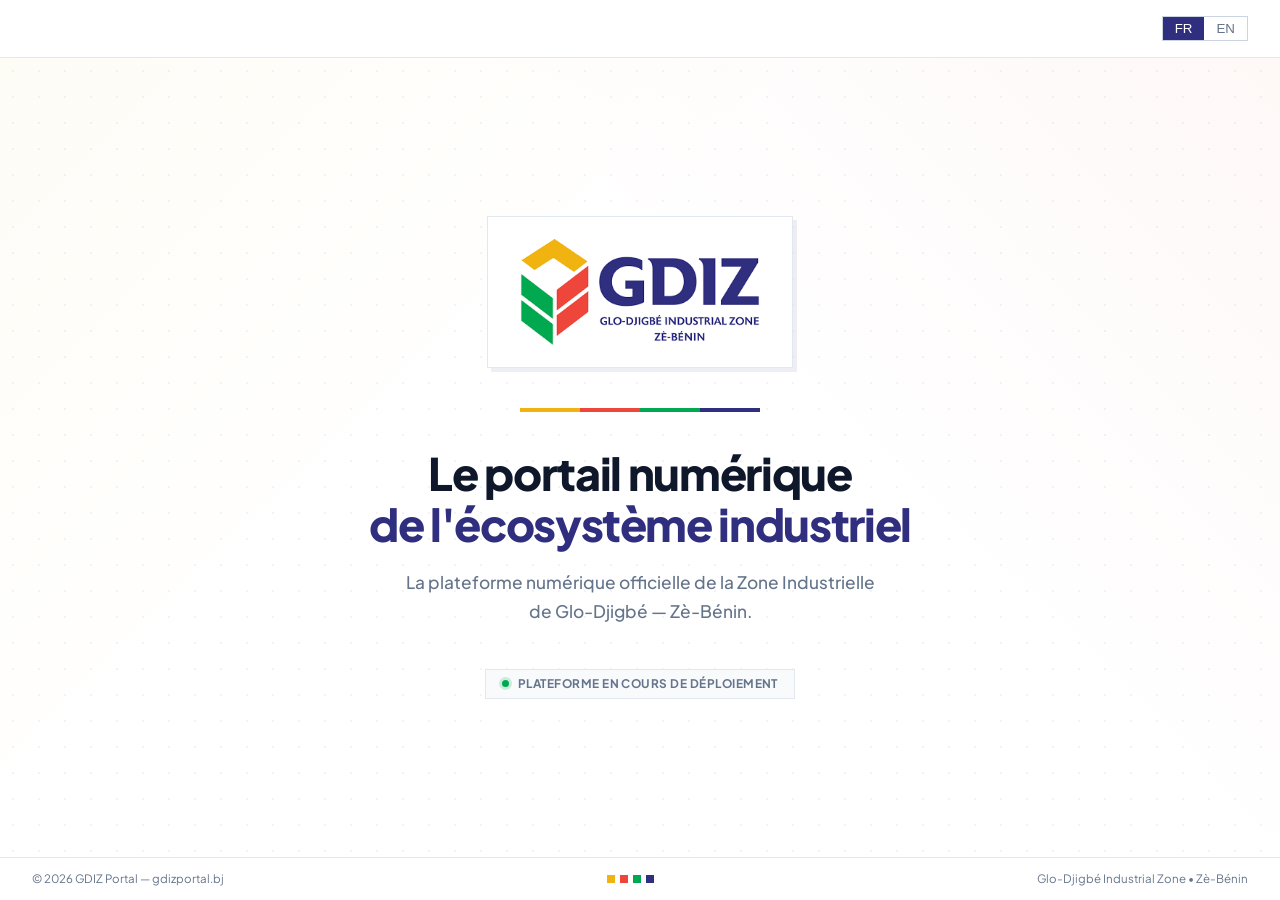
==== index.html @ c92b427e "feat: clean centered landing — full logo, 4-color stripe, headline, status pill, no CTA" ====
<!DOCTYPE html>
<html lang="fr">
<head>
  <meta charset="UTF-8">
  <meta name="viewport" content="width=device-width, initial-scale=1.0">
  <title>GDIZ Portal — Le portail numérique de l'écosystème industriel</title>
  <meta name="description" content="GDIZ Portal — La plateforme numérique officielle de la Zone Industrielle de Glo-Djigbé, Zè-Bénin.">
  <link rel="canonical" href="https://gdizportal.bj/">
  <meta property="og:url" content="https://gdizportal.bj/">
  <meta property="og:title" content="GDIZ Portal">
  <meta property="og:image" content="https://gdizportal.bj/assets/img/gdiz-logo.png">
  <link rel="icon" type="image/png" href="assets/img/gdiz-logo.png">

  <!-- Google Fonts -->
  <link rel="preconnect" href="https://fonts.googleapis.com">
  <link rel="preconnect" href="https://fonts.gstatic.com" crossorigin>
  <link href="https://fonts.googleapis.com/css2?family=Plus+Jakarta+Sans:wght@400;500;600;700;800;900&display=swap" rel="stylesheet">
  <!-- Font Awesome -->
  <link rel="stylesheet" href="https://cdnjs.cloudflare.com/ajax/libs/font-awesome/6.5.1/css/all.min.css">

  <style>
    /* ─── Reset ─────────────────────────────────────────────────────── */
    *, *::before, *::after { box-sizing: border-box; margin: 0; padding: 0; }

    :root {
      --blue:   #302F7F;
      --blue-d: #1E1D5C;
      --yellow: #F0B310;
      --red:    #EF463B;
      --green:  #00A950;
      --white:  #FFFFFF;
      --ink:    #0F172A;
      --muted:  #64748B;
      --border: #E2E8F0;
    }

    html, body {
      width: 100%; height: 100%;
      font-family: 'Plus Jakarta Sans', -apple-system, sans-serif;
      -webkit-font-smoothing: antialiased;
      color: var(--ink);
      background: var(--white);
    }

    /* ─── Full viewport wrapper ──────────────────────────────────────── */
    .page {
      min-height: 100vh;
      display: grid;
      grid-template-rows: auto 1fr auto;
    }

    /* ─── Top bar ────────────────────────────────────────────────────── */
    .topbar {
      display: flex;
      align-items: center;
      justify-content: flex-end;
      padding: 1rem 2rem;
      border-bottom: 1px solid var(--border);
    }

    .lang-toggle {
      display: flex;
      border: 1px solid #CBD5E1;
      overflow: hidden;
      font-size: 0.72rem;
      font-weight: 700;
    }

    .lang-btn {
      background: none; border: none;
      padding: 5px 12px; cursor: pointer;
      color: var(--muted); transition: all 0.15s;
      line-height: 1;
    }

    .lang-btn.active {
      background: var(--blue);
      color: var(--white);
    }

    /* ─── Hero center ────────────────────────────────────────────────── */
    .hero {
      display: flex;
      flex-direction: column;
      align-items: center;
      justify-content: center;
      text-align: center;
      padding: 3rem 2rem;
      position: relative;
    }

    /* Decorative background stripes inspired by GDIZ chevron */
    .hero::before {
      content: '';
      position: absolute;
      inset: 0;
      background:
        linear-gradient(135deg,
          rgba(240,179,16,.04) 0%,
          transparent 40%
        ),
        linear-gradient(225deg,
          rgba(239,70,59,.04) 0%,
          transparent 40%
        );
      pointer-events: none;
    }

    /* Subtle dot grid */
    .hero::after {
      content: '';
      position: absolute;
      inset: 0;
      background-image: radial-gradient(rgba(48,47,127,.055) 1px, transparent 1px);
      background-size: 26px 26px;
      pointer-events: none;
    }

    .hero-inner {
      position: relative;
      z-index: 1;
      display: flex;
      flex-direction: column;
      align-items: center;
      gap: 0;
    }

    /* Logo — full display, no crop */
    .logo-wrap {
      background: var(--white);
      padding: 1.25rem 2rem;
      border: 1px solid var(--border);
      box-shadow: 4px 4px 0 rgba(48,47,127,.08);
      margin-bottom: 2.5rem;
      display: inline-block;
    }

    .logo-wrap img {
      display: block;
      width: 240px;   /* fixed width that fits full logo 331×152 */
      height: auto;   /* keep aspect ratio — never cuts logo */
      object-fit: contain;
    }

    /* 4-color accent bar matching logo chevron */
    .stripe-bar {
      display: flex;
      width: 240px;
      height: 4px;
      margin-bottom: 2.25rem;
      overflow: hidden;
    }

    .stripe-bar span {
      flex: 1;
    }

    .s1 { background: var(--yellow); }
    .s2 { background: var(--red);    }
    .s3 { background: var(--green);  }
    .s4 { background: var(--blue);   }

    /* Headline */
    h1 {
      font-size: clamp(1.65rem, 3.8vw, 2.8rem);
      font-weight: 900;
      letter-spacing: -0.03em;
      line-height: 1.13;
      color: var(--blue);
      margin-bottom: 1.15rem;
    }

    h1 em {
      font-style: normal;
      color: var(--ink);
    }

    /* Sub-text */
    .desc {
      font-size: clamp(0.92rem, 1.5vw, 1.08rem);
      font-weight: 500;
      color: var(--muted);
      max-width: 480px;
      line-height: 1.65;
      margin-bottom: 2.75rem;
    }

    /* Status pill */
    .status-pill {
      display: inline-flex;
      align-items: center;
      gap: 0.55rem;
      border: 1px solid var(--border);
      background: #F8FAFC;
      padding: 0.4rem 1rem;
      font-size: 0.74rem;
      font-weight: 700;
      color: var(--muted);
      letter-spacing: 0.04em;
      text-transform: uppercase;
    }

    .live-dot {
      width: 7px; height: 7px;
      border-radius: 50%;
      background: var(--green);
      box-shadow: 0 0 0 3px rgba(0,169,80,.18);
      animation: pulse 2s infinite;
    }

    @keyframes pulse {
      0%,100% { box-shadow: 0 0 0 2px rgba(0,169,80,.2); }
      50%      { box-shadow: 0 0 0 6px rgba(0,169,80,0);  }
    }

    /* ─── Bottom footer bar ──────────────────────────────────────────── */
    .site-footer {
      border-top: 1px solid var(--border);
      padding: 0.85rem 2rem;
      display: flex;
      align-items: center;
      justify-content: space-between;
      flex-wrap: wrap;
      gap: 0.4rem;
      font-size: 0.72rem;
      color: var(--muted);
    }

    .footer-dots {
      display: flex;
      gap: 5px;
      align-items: center;
    }

    .footer-dots span {
      width: 8px; height: 8px;
      display: inline-block;
    }

    .fd-y { background: var(--yellow); }
    .fd-r { background: var(--red);    }
    .fd-g { background: var(--green);  }
    .fd-b { background: var(--blue);   }

    /* ─── Responsive ─────────────────────────────────────────────────── */
    @media (max-width: 480px) {
      .logo-wrap img { width: 190px; }
      .stripe-bar { width: 190px; }
      .topbar { padding: 0.85rem 1.25rem; }
      .hero { padding: 2.5rem 1.25rem; }
      .site-footer { padding: 0.75rem 1.25rem; }
    }
  </style>
</head>
<body>

<div class="page">

  <!-- Top bar: only language switcher -->
  <div class="topbar">
    <div class="lang-toggle">
      <button class="lang-btn active" data-lang="fr" onclick="setLang('fr')">FR</button>
      <button class="lang-btn"        data-lang="en" onclick="setLang('en')">EN</button>
    </div>
  </div>

  <!-- Hero: full center -->
  <main class="hero">
    <div class="hero-inner">

      <!-- Logo in white bordered card — never cropped -->
      <div class="logo-wrap">
        <img
          src="assets/img/gdiz-logo.png"
          alt="GDIZ — Glo-Djigbé Industrial Zone, Zè-Bénin"
        >
      </div>

      <!-- 4-color stripe (yellow / red / green / blue from logo) -->
      <div class="stripe-bar">
        <span class="s1"></span>
        <span class="s2"></span>
        <span class="s3"></span>
        <span class="s4"></span>
      </div>

      <!-- Headline -->
      <h1 id="title">
        <em>Le portail numérique</em><br>
        de l'écosystème industriel
      </h1>

      <!-- Short description -->
      <p class="desc" id="desc">
        La plateforme numérique officielle de la Zone Industrielle de Glo-Djigbé — Zè-Bénin.
      </p>

      <!-- Status pill -->
      <div class="status-pill">
        <span class="live-dot"></span>
        <span id="status">Plateforme en cours de déploiement</span>
      </div>

    </div>
  </main>

  <!-- Footer -->
  <footer class="site-footer">
    <span>© 2026 GDIZ Portal — gdizportal.bj</span>
    <div class="footer-dots">
      <span class="fd-y"></span>
      <span class="fd-r"></span>
      <span class="fd-g"></span>
      <span class="fd-b"></span>
    </div>
    <span>Glo-Djigbé Industrial Zone • Zè-Bénin</span>
  </footer>

</div>

<script>
  const t = {
    fr: {
      title:  '<em>Le portail numérique</em><br>de l\'écosystème industriel',
      desc:   'La plateforme numérique officielle de la Zone Industrielle de Glo-Djigbé — Zè-Bénin.',
      status: 'Plateforme en cours de déploiement'
    },
    en: {
      title:  '<em>The digital gateway</em><br>to the industrial ecosystem',
      desc:   'The official digital platform of Glo-Djigbé Industrial Zone — Zè, Benin.',
      status: 'Platform under deployment'
    }
  };

  function setLang(lang) {
    document.getElementById('title').innerHTML  = t[lang].title;
    document.getElementById('desc').textContent = t[lang].desc;
    document.getElementById('status').textContent = t[lang].status;
    document.querySelectorAll('.lang-btn').forEach(b =>
      b.classList.toggle('active', b.dataset.lang === lang)
    );
    document.documentElement.lang = lang;
  }
</script>

</body>
</html>
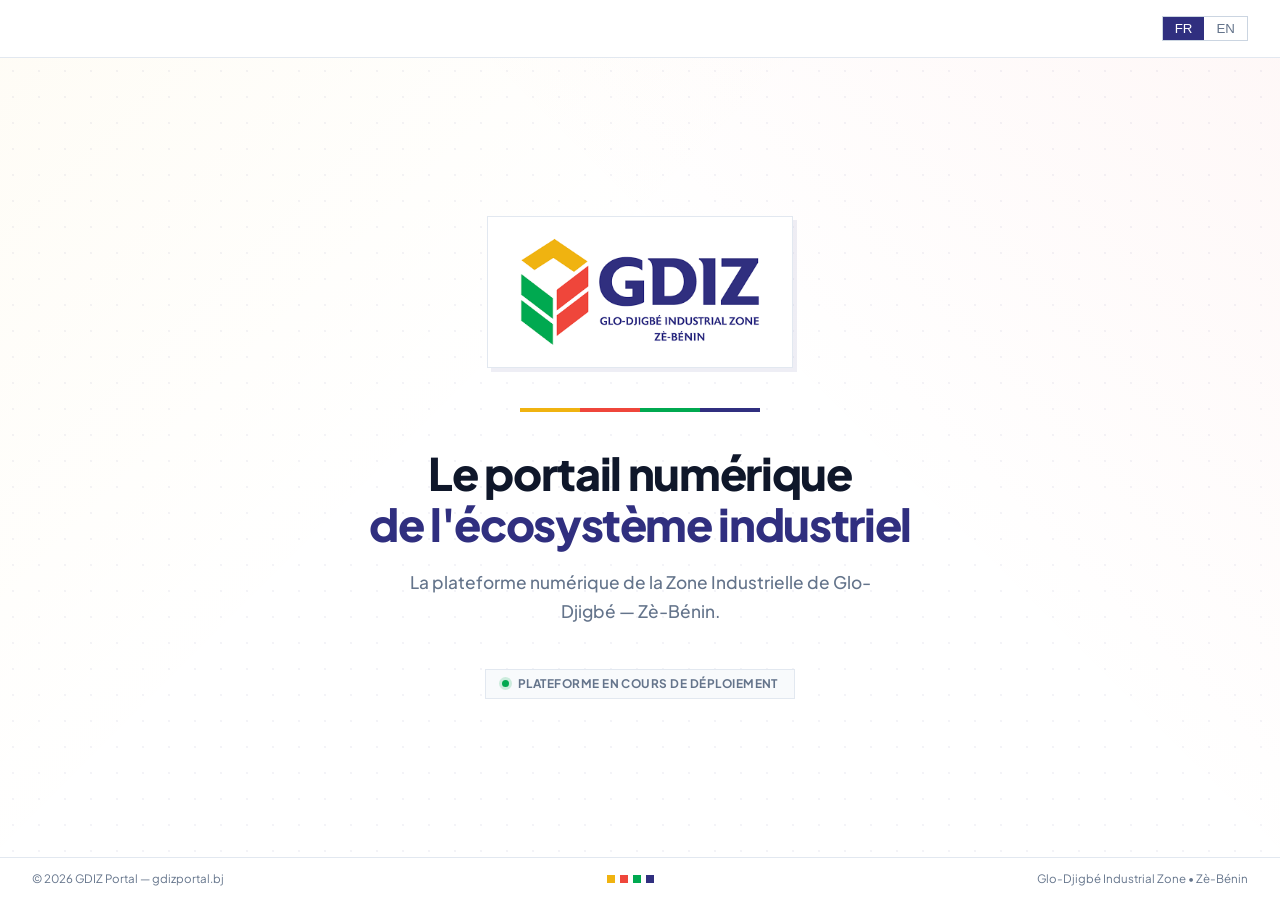
==== commit 1e37fc14: "fix: remove 'officielle' from description text" ====
--- a/index.html
+++ b/index.html
@@ -292,7 +292,7 @@
 
       <!-- Short description -->
       <p class="desc" id="desc">
-        La plateforme numérique officielle de la Zone Industrielle de Glo-Djigbé — Zè-Bénin.
+        La plateforme numérique de la Zone Industrielle de Glo-Djigbé — Zè-Bénin.
       </p>
 
       <!-- Status pill -->
@@ -322,7 +322,7 @@
   const t = {
     fr: {
       title:  '<em>Le portail numérique</em><br>de l\'écosystème industriel',
-      desc:   'La plateforme numérique officielle de la Zone Industrielle de Glo-Djigbé — Zè-Bénin.',
+      desc:   'La plateforme numérique de la Zone Industrielle de Glo-Djigbé — Zè-Bénin.',
       status: 'Plateforme en cours de déploiement'
     },
     en: {
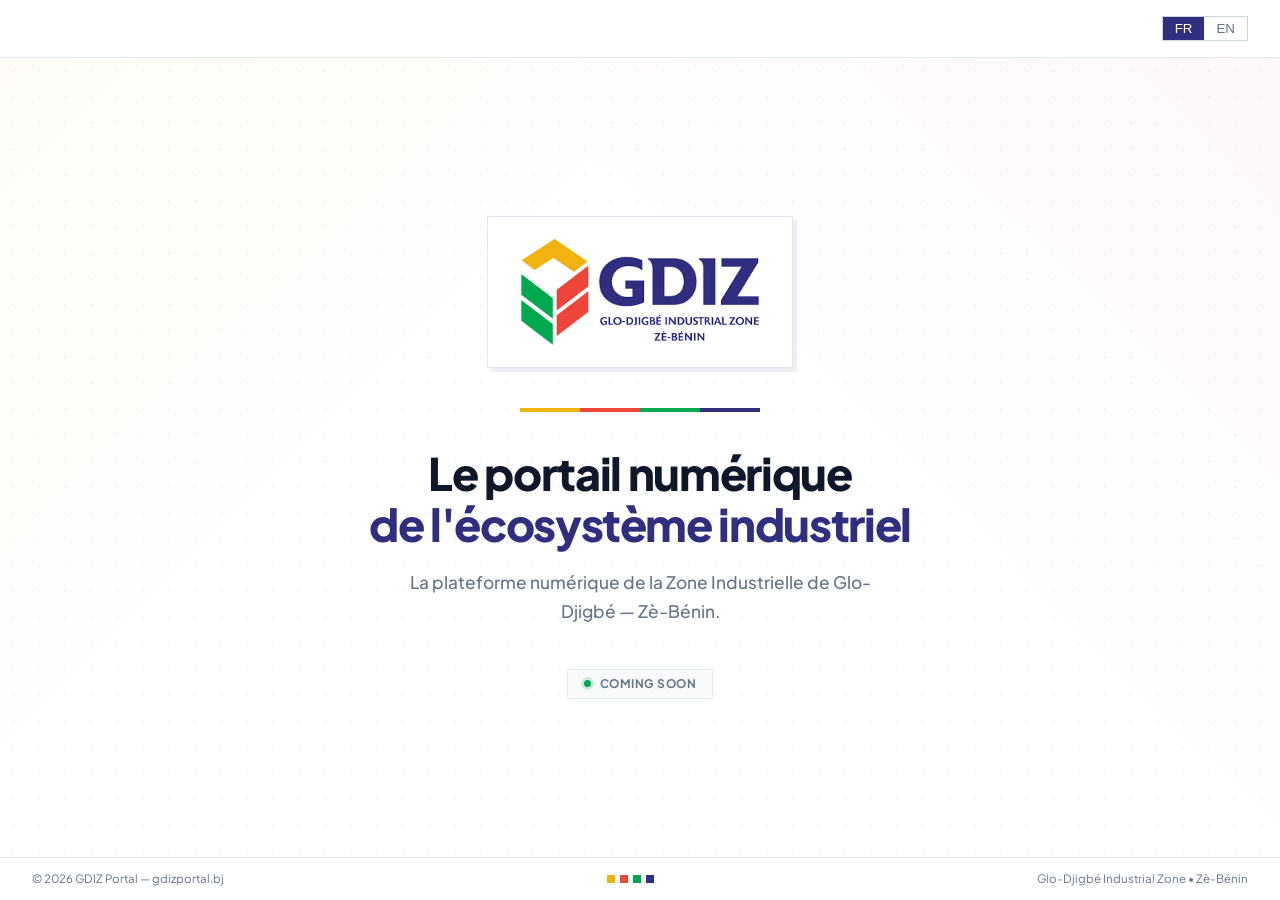
==== commit f6fbccd6: "fix: replace deployment status with Coming Soon" ====
--- a/index.html
+++ b/index.html
@@ -298,7 +298,7 @@
       <!-- Status pill -->
       <div class="status-pill">
         <span class="live-dot"></span>
-        <span id="status">Plateforme en cours de déploiement</span>
+        <span id="status">Coming Soon</span>
       </div>
 
     </div>
@@ -323,12 +323,12 @@
     fr: {
       title:  '<em>Le portail numérique</em><br>de l\'écosystème industriel',
       desc:   'La plateforme numérique de la Zone Industrielle de Glo-Djigbé — Zè-Bénin.',
-      status: 'Plateforme en cours de déploiement'
+      status: 'Coming Soon'
     },
     en: {
       title:  '<em>The digital gateway</em><br>to the industrial ecosystem',
       desc:   'The official digital platform of Glo-Djigbé Industrial Zone — Zè, Benin.',
-      status: 'Platform under deployment'
+      status: 'Coming Soon'
     }
   };
 
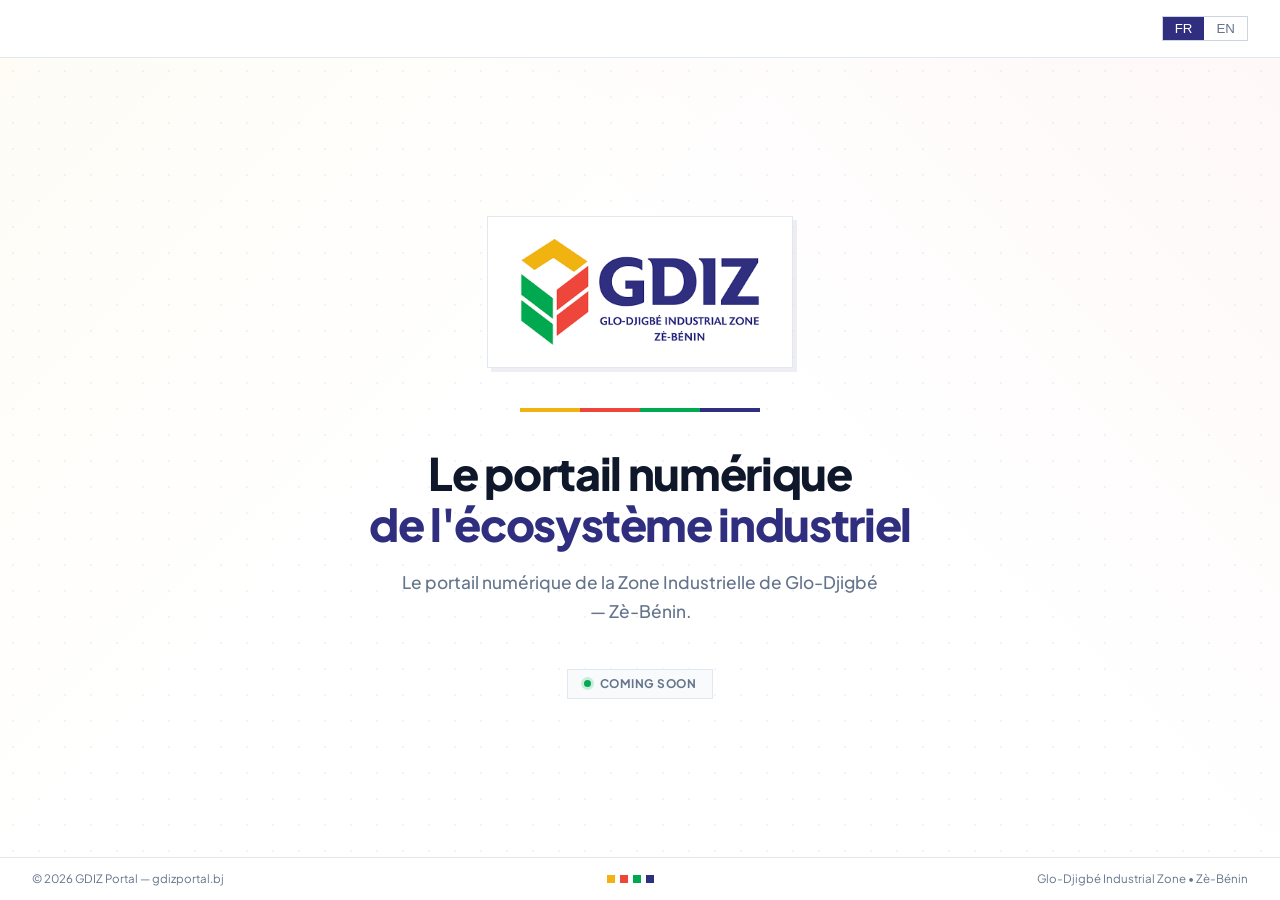
==== commit aa115a2d: "fix: align French description and static text for consistency" ====
--- a/index.html
+++ b/index.html
@@ -292,7 +292,7 @@
 
       <!-- Short description -->
       <p class="desc" id="desc">
-        La plateforme numérique de la Zone Industrielle de Glo-Djigbé — Zè-Bénin.
+        Le portail numérique de la Zone Industrielle de Glo-Djigbé — Zè-Bénin.
       </p>
 
       <!-- Status pill -->
@@ -322,7 +322,7 @@
   const t = {
     fr: {
       title:  '<em>Le portail numérique</em><br>de l\'écosystème industriel',
-      desc:   'La plateforme numérique de la Zone Industrielle de Glo-Djigbé — Zè-Bénin.',
+      desc:   'Le portail numérique de la Zone Industrielle de Glo-Djigbé — Zè-Bénin.',
       status: 'Coming Soon'
     },
     en: {
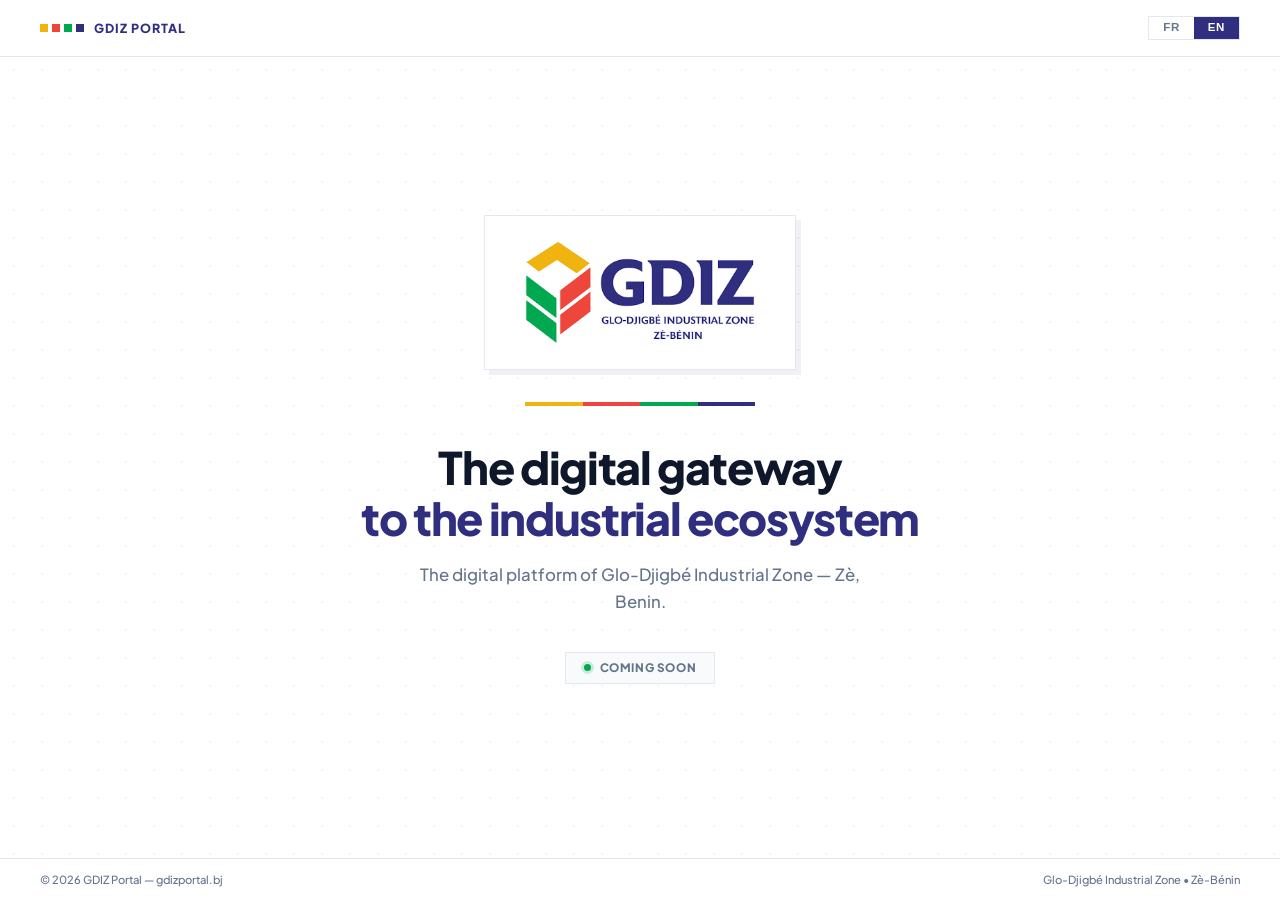
==== commit c0928ec3: "feat: clean dual-section FR/EN landing page, EN default, fully responsive" ====
--- a/index.html
+++ b/index.html
@@ -1,30 +1,27 @@
 <!DOCTYPE html>
-<html lang="fr">
+<html lang="en">
 <head>
   <meta charset="UTF-8">
   <meta name="viewport" content="width=device-width, initial-scale=1.0">
-  <title>GDIZ Portal — Le portail numérique de l'écosystème industriel</title>
-  <meta name="description" content="GDIZ Portal — La plateforme numérique officielle de la Zone Industrielle de Glo-Djigbé, Zè-Bénin.">
+  <title>GDIZ Portal — Glo-Djigbé Industrial Zone</title>
+  <meta name="description" content="The official digital platform of Glo-Djigbé Industrial Zone, Zè-Benin.">
   <link rel="canonical" href="https://gdizportal.bj/">
   <meta property="og:url" content="https://gdizportal.bj/">
   <meta property="og:title" content="GDIZ Portal">
   <meta property="og:image" content="https://gdizportal.bj/assets/img/gdiz-logo.png">
   <link rel="icon" type="image/png" href="assets/img/gdiz-logo.png">
 
-  <!-- Google Fonts -->
+  <!-- Fonts -->
   <link rel="preconnect" href="https://fonts.googleapis.com">
   <link rel="preconnect" href="https://fonts.gstatic.com" crossorigin>
   <link href="https://fonts.googleapis.com/css2?family=Plus+Jakarta+Sans:wght@400;500;600;700;800;900&display=swap" rel="stylesheet">
-  <!-- Font Awesome -->
-  <link rel="stylesheet" href="https://cdnjs.cloudflare.com/ajax/libs/font-awesome/6.5.1/css/all.min.css">
 
   <style>
-    /* ─── Reset ─────────────────────────────────────────────────────── */
+    /* ── Reset ──────────────────────────────────────── */
     *, *::before, *::after { box-sizing: border-box; margin: 0; padding: 0; }
 
     :root {
       --blue:   #302F7F;
-      --blue-d: #1E1D5C;
       --yellow: #F0B310;
       --red:    #EF463B;
       --green:  #00A950;
@@ -32,44 +29,90 @@
       --ink:    #0F172A;
       --muted:  #64748B;
       --border: #E2E8F0;
+      --bg:     #F8FAFC;
     }
 
     html, body {
-      width: 100%; height: 100%;
+      width: 100%;
+      height: 100%;
       font-family: 'Plus Jakarta Sans', -apple-system, sans-serif;
       -webkit-font-smoothing: antialiased;
+      background: var(--white);
       color: var(--ink);
-      background: var(--white);
-    }
-
-    /* ─── Full viewport wrapper ──────────────────────────────────────── */
+    }
+
+    /* ── Dot grid background ────────────────────────── */
+    body::before {
+      content: '';
+      position: fixed; inset: 0; z-index: 0; pointer-events: none;
+      background-image: radial-gradient(rgba(48,47,127,.055) 1px, transparent 1px);
+      background-size: 28px 28px;
+    }
+
+    /* ── Page layout ────────────────────────────────── */
     .page {
+      position: relative; z-index: 1;
       min-height: 100vh;
       display: grid;
       grid-template-rows: auto 1fr auto;
     }
 
-    /* ─── Top bar ────────────────────────────────────────────────────── */
+    /* ── Top bar ────────────────────────────────────── */
     .topbar {
       display: flex;
       align-items: center;
-      justify-content: flex-end;
-      padding: 1rem 2rem;
+      justify-content: space-between;
+      padding: 1rem 2.5rem;
       border-bottom: 1px solid var(--border);
-    }
-
+      background: var(--white);
+    }
+
+    .topbar-brand {
+      display: flex;
+      align-items: center;
+      gap: 0.6rem;
+    }
+
+    .topbar-dots {
+      display: flex;
+      gap: 4px;
+    }
+
+    .topbar-dots span {
+      display: inline-block;
+      width: 8px; height: 8px;
+    }
+
+    .td-y { background: var(--yellow); }
+    .td-r { background: var(--red);    }
+    .td-g { background: var(--green);  }
+    .td-b { background: var(--blue);   }
+
+    .topbar-name {
+      font-size: 0.78rem;
+      font-weight: 800;
+      letter-spacing: 0.08em;
+      text-transform: uppercase;
+      color: var(--blue);
+    }
+
+    /* Language toggle */
     .lang-toggle {
       display: flex;
-      border: 1px solid #CBD5E1;
+      border: 1.5px solid var(--border);
       overflow: hidden;
+    }
+
+    .lang-btn {
+      background: none;
+      border: none;
+      padding: 5px 14px;
       font-size: 0.72rem;
-      font-weight: 700;
-    }
-
-    .lang-btn {
-      background: none; border: none;
-      padding: 5px 12px; cursor: pointer;
-      color: var(--muted); transition: all 0.15s;
+      font-weight: 800;
+      letter-spacing: 0.05em;
+      color: var(--muted);
+      cursor: pointer;
+      transition: background 0.15s, color 0.15s;
       line-height: 1;
     }
 
@@ -78,96 +121,66 @@
       color: var(--white);
     }
 
-    /* ─── Hero center ────────────────────────────────────────────────── */
-    .hero {
-      display: flex;
+    .lang-btn:not(.active):hover {
+      background: var(--bg);
+    }
+
+    /* ── Hero section (one per language) ────────────── */
+    .hero-section {
+      display: none;
       flex-direction: column;
       align-items: center;
       justify-content: center;
       text-align: center;
-      padding: 3rem 2rem;
-      position: relative;
-    }
-
-    /* Decorative background stripes inspired by GDIZ chevron */
-    .hero::before {
-      content: '';
-      position: absolute;
-      inset: 0;
-      background:
-        linear-gradient(135deg,
-          rgba(240,179,16,.04) 0%,
-          transparent 40%
-        ),
-        linear-gradient(225deg,
-          rgba(239,70,59,.04) 0%,
-          transparent 40%
-        );
-      pointer-events: none;
-    }
-
-    /* Subtle dot grid */
-    .hero::after {
-      content: '';
-      position: absolute;
-      inset: 0;
-      background-image: radial-gradient(rgba(48,47,127,.055) 1px, transparent 1px);
-      background-size: 26px 26px;
-      pointer-events: none;
-    }
-
-    .hero-inner {
-      position: relative;
-      z-index: 1;
-      display: flex;
-      flex-direction: column;
-      align-items: center;
-      gap: 0;
-    }
-
-    /* Logo — full display, no crop */
-    .logo-wrap {
+      padding: 3rem 2rem 4rem;
+    }
+
+    .hero-section.visible {
+      display: flex;
+    }
+
+    /* Logo card */
+    .logo-card {
       background: var(--white);
-      padding: 1.25rem 2rem;
-      border: 1px solid var(--border);
-      box-shadow: 4px 4px 0 rgba(48,47,127,.08);
-      margin-bottom: 2.5rem;
-      display: inline-block;
-    }
-
-    .logo-wrap img {
+      border: 1.5px solid var(--border);
+      box-shadow: 5px 5px 0 rgba(48,47,127,.07);
+      padding: 1.5rem 2.5rem;
+      margin-bottom: 2rem;
+      display: inline-flex;
+      align-items: center;
+      justify-content: center;
+    }
+
+    .logo-card img {
       display: block;
-      width: 240px;   /* fixed width that fits full logo 331×152 */
-      height: auto;   /* keep aspect ratio — never cuts logo */
+      width: 230px;
+      height: auto;
       object-fit: contain;
     }
 
-    /* 4-color accent bar matching logo chevron */
-    .stripe-bar {
-      display: flex;
-      width: 240px;
-      height: 4px;
+    /* 4-color stripe */
+    .stripe {
+      display: flex;
+      width: 230px;
+      height: 3.5px;
       margin-bottom: 2.25rem;
       overflow: hidden;
     }
 
-    .stripe-bar span {
-      flex: 1;
-    }
-
-    .s1 { background: var(--yellow); }
-    .s2 { background: var(--red);    }
-    .s3 { background: var(--green);  }
-    .s4 { background: var(--blue);   }
+    .stripe span { flex: 1; }
+    .s-y { background: var(--yellow); }
+    .s-r { background: var(--red);    }
+    .s-g { background: var(--green);  }
+    .s-b { background: var(--blue);   }
 
     /* Headline */
     h1 {
-      font-size: clamp(1.65rem, 3.8vw, 2.8rem);
+      font-size: clamp(1.7rem, 4vw, 2.8rem);
       font-weight: 900;
       letter-spacing: -0.03em;
       line-height: 1.13;
       color: var(--blue);
-      margin-bottom: 1.15rem;
+      margin-bottom: 1.1rem;
     }
 
     h1 em {
@@ -175,14 +188,14 @@
       color: var(--ink);
     }
 
-    /* Sub-text */
+    /* Description */
     .desc {
-      font-size: clamp(0.92rem, 1.5vw, 1.08rem);
+      font-size: clamp(0.92rem, 1.4vw, 1.05rem);
       font-weight: 500;
       color: var(--muted);
-      max-width: 480px;
+      max-width: 460px;
       line-height: 1.65;
-      margin-bottom: 2.75rem;
+      margin-bottom: 2.25rem;
     }
 
     /* Status pill */
@@ -190,13 +203,13 @@
       display: inline-flex;
       align-items: center;
       gap: 0.55rem;
-      border: 1px solid var(--border);
-      background: #F8FAFC;
-      padding: 0.4rem 1rem;
-      font-size: 0.74rem;
-      font-weight: 700;
+      border: 1.5px solid var(--border);
+      background: var(--bg);
+      padding: 0.45rem 1.1rem;
+      font-size: 0.73rem;
+      font-weight: 800;
       color: var(--muted);
-      letter-spacing: 0.04em;
+      letter-spacing: 0.05em;
       text-transform: uppercase;
     }
 
@@ -206,49 +219,38 @@
       background: var(--green);
       box-shadow: 0 0 0 3px rgba(0,169,80,.18);
       animation: pulse 2s infinite;
+      flex-shrink: 0;
     }
 
     @keyframes pulse {
-      0%,100% { box-shadow: 0 0 0 2px rgba(0,169,80,.2); }
-      50%      { box-shadow: 0 0 0 6px rgba(0,169,80,0);  }
-    }
-
-    /* ─── Bottom footer bar ──────────────────────────────────────────── */
+      0%, 100% { box-shadow: 0 0 0 2px rgba(0,169,80,.2); }
+      50%       { box-shadow: 0 0 0 6px rgba(0,169,80,0);  }
+    }
+
+    /* ── Footer ─────────────────────────────────────── */
     .site-footer {
       border-top: 1px solid var(--border);
-      padding: 0.85rem 2rem;
+      background: var(--white);
+      padding: 0.85rem 2.5rem;
       display: flex;
       align-items: center;
       justify-content: space-between;
       flex-wrap: wrap;
       gap: 0.4rem;
-      font-size: 0.72rem;
+      font-size: 0.7rem;
       color: var(--muted);
-    }
-
-    .footer-dots {
-      display: flex;
-      gap: 5px;
-      align-items: center;
-    }
-
-    .footer-dots span {
-      width: 8px; height: 8px;
-      display: inline-block;
-    }
-
-    .fd-y { background: var(--yellow); }
-    .fd-r { background: var(--red);    }
-    .fd-g { background: var(--green);  }
-    .fd-b { background: var(--blue);   }
-
-    /* ─── Responsive ─────────────────────────────────────────────────── */
-    @media (max-width: 480px) {
-      .logo-wrap img { width: 190px; }
-      .stripe-bar { width: 190px; }
+      font-weight: 500;
+    }
+
+    /* ── Responsive ─────────────────────────────────── */
+    @media (max-width: 520px) {
       .topbar { padding: 0.85rem 1.25rem; }
-      .hero { padding: 2.5rem 1.25rem; }
-      .site-footer { padding: 0.75rem 1.25rem; }
+      .topbar-name { display: none; }
+      .hero-section { padding: 2.5rem 1.25rem 3rem; }
+      .logo-card { padding: 1.1rem 1.5rem; }
+      .logo-card img { width: 180px; }
+      .stripe { width: 180px; }
+      .site-footer { padding: 0.75rem 1.25rem; font-size: 0.66rem; }
     }
   </style>
 </head>
@@ -256,89 +258,83 @@
 
 <div class="page">
 
-  <!-- Top bar: only language switcher -->
+  <!-- ── Top bar ── -->
   <div class="topbar">
-    <div class="lang-toggle">
-      <button class="lang-btn active" data-lang="fr" onclick="setLang('fr')">FR</button>
-      <button class="lang-btn"        data-lang="en" onclick="setLang('en')">EN</button>
+    <div class="topbar-brand">
+      <div class="topbar-dots">
+        <span class="td-y"></span>
+        <span class="td-r"></span>
+        <span class="td-g"></span>
+        <span class="td-b"></span>
+      </div>
+      <span class="topbar-name">GDIZ Portal</span>
+    </div>
+    <div class="lang-toggle" role="group" aria-label="Language selector">
+      <button class="lang-btn" data-lang="fr" onclick="setLang('fr')">FR</button>
+      <button class="lang-btn active" data-lang="en" onclick="setLang('en')">EN</button>
     </div>
   </div>
 
-  <!-- Hero: full center -->
-  <main class="hero">
-    <div class="hero-inner">
-
-      <!-- Logo in white bordered card — never cropped -->
-      <div class="logo-wrap">
-        <img
-          src="assets/img/gdiz-logo.png"
-          alt="GDIZ — Glo-Djigbé Industrial Zone, Zè-Bénin"
-        >
-      </div>
-
-      <!-- 4-color stripe (yellow / red / green / blue from logo) -->
-      <div class="stripe-bar">
-        <span class="s1"></span>
-        <span class="s2"></span>
-        <span class="s3"></span>
-        <span class="s4"></span>
-      </div>
-
-      <!-- Headline -->
-      <h1 id="title">
-        <em>Le portail numérique</em><br>
-        de l'écosystème industriel
-      </h1>
-
-      <!-- Short description -->
-      <p class="desc" id="desc">
-        Le portail numérique de la Zone Industrielle de Glo-Djigbé — Zè-Bénin.
-      </p>
-
-      <!-- Status pill -->
-      <div class="status-pill">
-        <span class="live-dot"></span>
-        <span id="status">Coming Soon</span>
-      </div>
-
-    </div>
-  </main>
-
-  <!-- Footer -->
+  <!-- ── English Section (default) ── -->
+  <section id="section-en" class="hero-section visible" lang="en">
+    <div class="logo-card">
+      <img src="assets/img/gdiz-logo.png"
+           alt="GDIZ — Glo-Djigbé Industrial Zone, Zè-Benin"
+           width="460" height="210">
+    </div>
+    <div class="stripe">
+      <span class="s-y"></span><span class="s-r"></span>
+      <span class="s-g"></span><span class="s-b"></span>
+    </div>
+    <h1><em>The digital gateway</em><br>to the industrial ecosystem</h1>
+    <p class="desc">
+      The digital platform of Glo-Djigbé Industrial Zone — Zè, Benin.
+    </p>
+    <div class="status-pill">
+      <span class="live-dot"></span>
+      <span>Coming Soon</span>
+    </div>
+  </section>
+
+  <!-- ── French Section ── -->
+  <section id="section-fr" class="hero-section" lang="fr">
+    <div class="logo-card">
+      <img src="assets/img/gdiz-logo.png"
+           alt="GDIZ — Zone Industrielle de Glo-Djigbé, Zè-Bénin"
+           width="460" height="210">
+    </div>
+    <div class="stripe">
+      <span class="s-y"></span><span class="s-r"></span>
+      <span class="s-g"></span><span class="s-b"></span>
+    </div>
+    <h1><em>Le portail numérique</em><br>de l'écosystème industriel</h1>
+    <p class="desc">
+      Le portail numérique de la Zone Industrielle de Glo-Djigbé — Zè-Bénin.
+    </p>
+    <div class="status-pill">
+      <span class="live-dot"></span>
+      <span>Bientôt disponible</span>
+    </div>
+  </section>
+
+  <!-- ── Footer ── -->
   <footer class="site-footer">
     <span>© 2026 GDIZ Portal — gdizportal.bj</span>
-    <div class="footer-dots">
-      <span class="fd-y"></span>
-      <span class="fd-r"></span>
-      <span class="fd-g"></span>
-      <span class="fd-b"></span>
-    </div>
     <span>Glo-Djigbé Industrial Zone • Zè-Bénin</span>
   </footer>
 
 </div>
 
 <script>
-  const t = {
-    fr: {
-      title:  '<em>Le portail numérique</em><br>de l\'écosystème industriel',
-      desc:   'Le portail numérique de la Zone Industrielle de Glo-Djigbé — Zè-Bénin.',
-      status: 'Coming Soon'
-    },
-    en: {
-      title:  '<em>The digital gateway</em><br>to the industrial ecosystem',
-      desc:   'The official digital platform of Glo-Djigbé Industrial Zone — Zè, Benin.',
-      status: 'Coming Soon'
-    }
-  };
-
   function setLang(lang) {
-    document.getElementById('title').innerHTML  = t[lang].title;
-    document.getElementById('desc').textContent = t[lang].desc;
-    document.getElementById('status').textContent = t[lang].status;
-    document.querySelectorAll('.lang-btn').forEach(b =>
-      b.classList.toggle('active', b.dataset.lang === lang)
-    );
+    // Show/hide sections
+    document.getElementById('section-en').classList.toggle('visible', lang === 'en');
+    document.getElementById('section-fr').classList.toggle('visible', lang === 'fr');
+    // Update toggle buttons
+    document.querySelectorAll('.lang-btn').forEach(function(b) {
+      b.classList.toggle('active', b.dataset.lang === lang);
+    });
+    // Update page lang attribute
     document.documentElement.lang = lang;
   }
 </script>
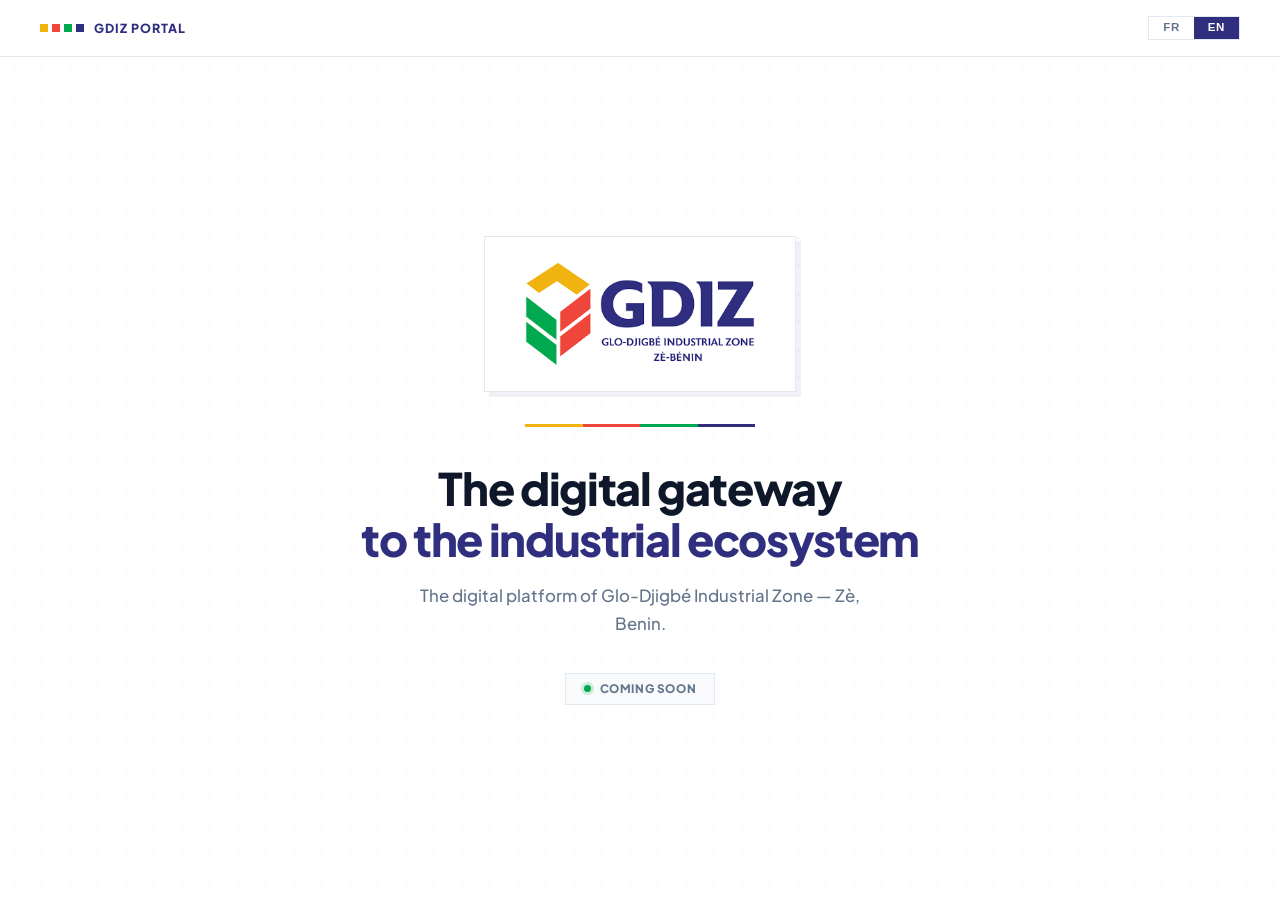
==== commit 7f4e3953: "fix: remove footer" ====
--- a/index.html
+++ b/index.html
@@ -317,11 +317,7 @@
     </div>
   </section>
 
-  <!-- ── Footer ── -->
-  <footer class="site-footer">
-    <span>© 2026 GDIZ Portal — gdizportal.bj</span>
-    <span>Glo-Djigbé Industrial Zone • Zè-Bénin</span>
-  </footer>
+
 
 </div>
 
